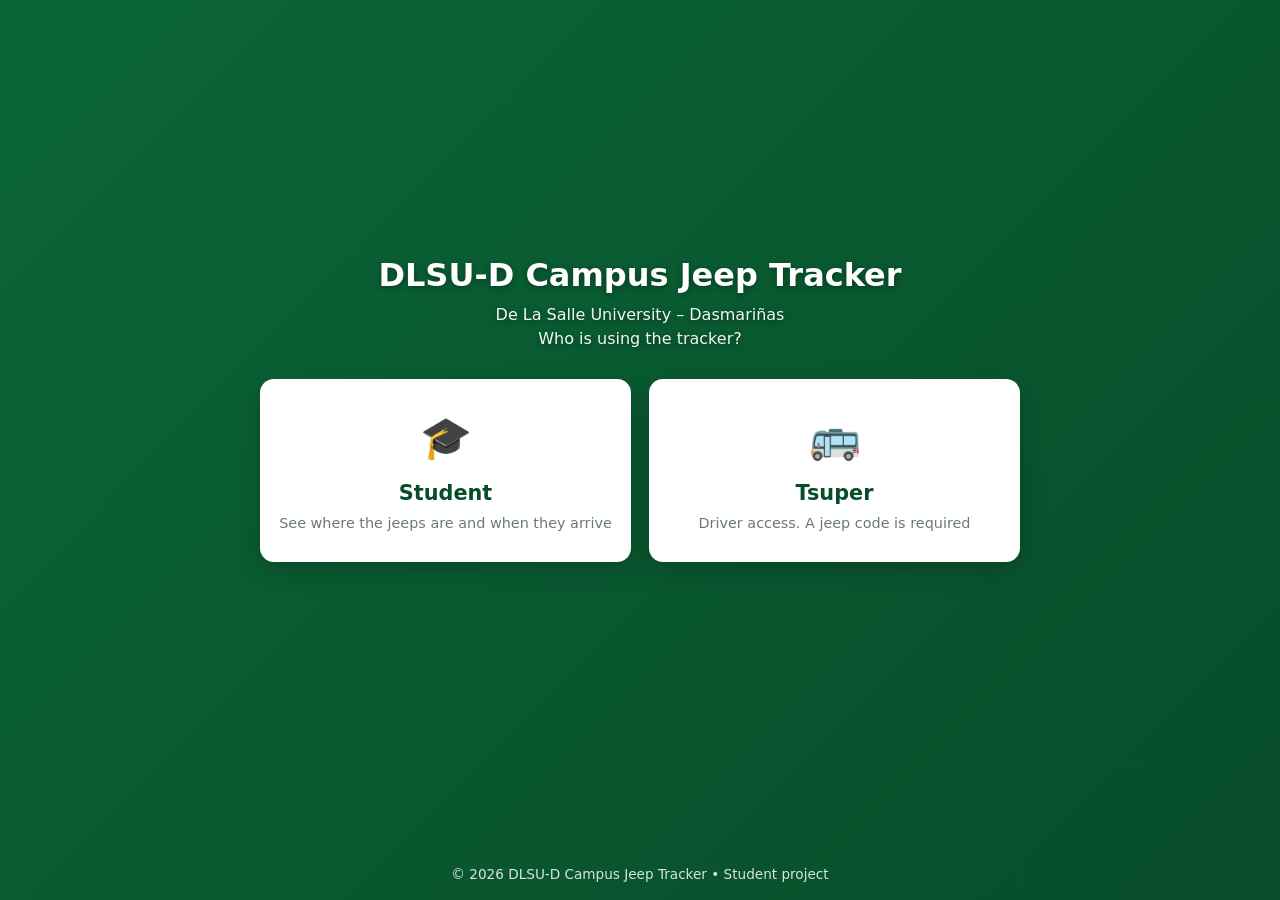
==== index.html @ f7f5c3f3 "Add files via upload" ====
<!DOCTYPE html>
<html lang="en">
<head>
  <meta charset="UTF-8" />
  <meta name="viewport" content="width=device-width, initial-scale=1.0" />
  <title>DLSU-D Campus Jeep Tracker</title>
  <link rel="stylesheet" href="style.css" />
  <script src="landing.js" defer></script>
</head>
<body>

<div class="landing">
  <main class="landing-main">
    <div class="landing-box">
      <h1>DLSU-D Campus Jeep Tracker</h1>
      <p class="landing-sub">De La Salle University – Dasmariñas<br>Who is using the tracker?</p>

      <div class="role-grid">
        <button id="studentBtn" class="role-card" type="button">
          <span class="role-icon">🎓</span>
          <span class="role-title">Student</span>
          <span class="role-desc">See where the jeeps are and when they arrive</span>
        </button>

        <button id="tsuperBtn" class="role-card" type="button">
          <span class="role-icon">🚌</span>
          <span class="role-title">Tsuper</span>
          <span class="role-desc">Driver access. A jeep code is required</span>
        </button>
      </div>

      <!-- Tsuper code entry (hidden until Tsuper is clicked) -->
      <div id="codePanel" class="code-panel" hidden>
        <form id="codeForm" autocomplete="off">
          <label for="codeInput">Enter your jeep code</label>
          <div class="code-row">
            <input id="codeInput" type="text" maxlength="12" placeholder="e.g. ABC123" />
            <button type="submit" class="btn-primary">Enter</button>
          </div>
          <p id="codeError" class="code-error" role="alert"></p>
          <button id="cancelCode" type="button" class="link-btn">← Back</button>
        </form>
      </div>
    </div>
  </main>

  <footer class="landing-foot">
    <p>© <span id="year"></span> DLSU-D Campus Jeep Tracker • Student project</p>
  </footer>
</div>

</body>
</html>
---- style.css ----
:root {
  --green: #0b6b3a;
  --green-dark: #084d2a;
  --green-light: #e6f3ec;
  --gold: #f2b705;
  --ink: #1d2a24;
  --muted: #6b7a72;
  --bg: #f5f8f6;
  --card: #ffffff;
  --border: #dbe5df;
  --danger: #c0392b;
  --radius: 14px;
}

* { box-sizing: border-box; margin: 0; padding: 0; }

body {
  font-family: "Segoe UI", system-ui, -apple-system, Roboto, Arial, sans-serif;
  background: var(--bg);
  color: var(--ink);
  line-height: 1.5;
}
body.no-scroll { overflow: hidden; }

.container { width: min(1100px, 92%); margin: 0 auto; }
.muted { color: var(--muted); }
.small { font-size: 0.85rem; }

/* ---------- Header ---------- */
.site-header {
  background: var(--green-dark);
  color: #fff;
  position: sticky;
  top: 0;
  z-index: 10;
  box-shadow: 0 2px 8px rgba(0,0,0,.15);
}
.header-inner {
  display: flex;
  align-items: center;
  justify-content: space-between;
  gap: 16px;
  padding: 12px 0;
  flex-wrap: wrap;
}
.brand { display: flex; align-items: center; gap: 12px; }
.brand-mark { font-size: 2rem; }
.brand h1 { font-size: 1.15rem; }
.brand p { font-size: 0.8rem; opacity: .8; }
nav { display: flex; gap: 18px; flex-wrap: wrap; }
nav a {
  color: #fff;
  text-decoration: none;
  font-size: 0.95rem;
  padding: 4px 2px;
  border-bottom: 2px solid transparent;
}
nav a:hover { border-color: var(--gold); }
nav a.active { border-color: var(--gold); }

/* ---------- Hero: photo with green cover (images/DLSUD-header.png) ---------- */
.hero {
  background-color: var(--green-dark);
  background-image:
    linear-gradient(135deg, rgba(11,107,58,0.80) 0%, rgba(8,77,42,0.90) 100%),
    url("images/DLSUD-header.png");
  background-size: cover;
  background-position: center;
  background-repeat: no-repeat;
  color: #fff;
  padding: 70px 0 90px;
}
.hero h2 { font-size: 2rem; margin-bottom: 6px; text-shadow: 0 2px 6px rgba(0,0,0,.35); }
.hero p { opacity: .95; max-width: 560px; text-shadow: 0 2px 6px rgba(0,0,0,.35); }
.page-hero { padding: 50px 0 80px; }

.finder {
  margin-top: 24px;
  background: #fff;
  color: var(--ink);
  border-radius: var(--radius);
  padding: 18px;
  display: grid;
  grid-template-columns: auto 1fr;
  gap: 12px 14px;
  align-items: center;
  box-shadow: 0 8px 24px rgba(0,0,0,.18);
  max-width: 640px;
}
.finder label { font-weight: 600; }
.finder select {
  padding: 10px 12px;
  border: 1px solid var(--border);
  border-radius: 10px;
  font-size: 1rem;
  background: #fff;
}
.finder-result { grid-column: 1 / -1; font-size: 1.05rem; }
.finder-result strong { color: var(--green); font-size: 1.4rem; }

/* ---------- Cards ---------- */
main { margin-top: -40px; padding-bottom: 40px; display: grid; gap: 24px; }
.card {
  background: var(--card);
  border: 1px solid var(--border);
  border-radius: var(--radius);
  padding: 20px;
  box-shadow: 0 2px 10px rgba(0,0,0,.04);
}
.card-head {
  display: flex;
  align-items: center;
  justify-content: space-between;
  flex-wrap: wrap;
  gap: 10px;
  margin-bottom: 14px;
}
.card-head h3 { font-size: 1.15rem; color: var(--green-dark); }
.controls { display: flex; align-items: center; gap: 16px; flex-wrap: wrap; }
.switch { display: flex; align-items: center; gap: 8px; font-size: 0.85rem; color: var(--muted); }
.clock {
  font-variant-numeric: tabular-nums;
  background: var(--green-light);
  color: var(--green-dark);
  padding: 4px 10px;
  border-radius: 8px;
  font-weight: 600;
}

/* ---------- Live map ---------- */
.map-wrap {
  background: #eef5f0;
  border: 1px solid var(--border);
  border-radius: 12px;
  overflow: hidden;
}
#campusMap { width: 100%; height: auto; display: block; }
.blocks rect { fill: #d6e6dc; stroke: #bcd3c4; }
.blocks .field { fill: #bfe0c8; }
.route { fill: none; stroke: var(--green); stroke-width: 6; stroke-linecap: round; opacity: .35; }
.stop-dot { fill: #fff; stroke: var(--green-dark); stroke-width: 3; cursor: pointer; }
.stop-dot:hover { r: 10; }
.stop-dot.selected { fill: var(--gold); stroke: var(--green-dark); }
.stop-label { font-size: 12px; fill: var(--green-dark); font-weight: 600; pointer-events: none; }
.jeep-body { fill: var(--danger); stroke: #fff; stroke-width: 2; }
.jeep-text { font-size: 10px; fill: #fff; font-weight: 700; text-anchor: middle; dominant-baseline: central; pointer-events: none; }
.jeep.offline .jeep-body { fill: #999; }

.legend { display: flex; gap: 18px; flex-wrap: wrap; margin-top: 12px; font-size: 0.85rem; color: var(--muted); }
.dot { display: inline-block; width: 12px; height: 12px; border-radius: 50%; margin-right: 6px; vertical-align: -1px; }
.dot.stop { background: #fff; border: 3px solid var(--green-dark); }
.dot.jeep { background: var(--danger); }
.dot.next { background: var(--gold); border: 3px solid var(--green-dark); }

/* ---------- Official map thumbnail ---------- */
.map-thumb {
  width: 100%;
  display: block;
  border-radius: 12px;
  border: 1px solid var(--border);
  cursor: zoom-in;
  transition: box-shadow .2s;
}
.map-thumb:hover { box-shadow: 0 6px 18px rgba(0,0,0,.18); }

/* ---------- Full-screen map viewer ---------- */
.lightbox {
  position: fixed;
  inset: 0;
  background: rgba(0, 0, 0, 0.88);
  display: none;
  align-items: center;
  justify-content: center;
  flex-direction: column;
  gap: 10px;
  padding: 16px;
  z-index: 100;
  cursor: zoom-out;
}
.lightbox.open { display: flex; }
.lightbox img {
  max-width: 96vw;
  max-height: 84vh;
  object-fit: contain;
  border-radius: 8px;
  background: #fff;
  cursor: default;
}
.lightbox-close {
  position: absolute;
  top: 14px;
  right: 18px;
  width: 42px;
  height: 42px;
  border: none;
  border-radius: 50%;
  background: rgba(255,255,255,.18);
  color: #fff;
  font-size: 1.8rem;
  line-height: 1;
  cursor: pointer;
}
.lightbox-close:hover { background: rgba(255,255,255,.32); }
.lightbox-hint { color: #d5e6dc; font-size: 0.85rem; }

/* ---------- Jeep cards ---------- */
.jeep-grid { display: grid; grid-template-columns: repeat(auto-fit, minmax(240px, 1fr)); gap: 14px; }
.jeep-card { border: 1px solid var(--border); border-radius: 12px; padding: 14px; background: #fbfdfc; }
.jeep-card h4 { display: flex; justify-content: space-between; align-items: center; margin-bottom: 8px; }
.badge {
  font-size: 0.72rem;
  padding: 3px 9px;
  border-radius: 999px;
  font-weight: 700;
  background: var(--green-light);
  color: var(--green-dark);
}
.badge.off { background: #eee; color: #777; }
.jeep-card p { font-size: 0.9rem; color: var(--muted); }
.jeep-card p b { color: var(--ink); }
.progress { height: 6px; background: #e3ece6; border-radius: 99px; margin-top: 10px; overflow: hidden; }
.progress > div { height: 100%; background: var(--green); transition: width .5s linear; }

/* ---------- Table ---------- */
.table-wrap { overflow-x: auto; }
table { width: 100%; border-collapse: collapse; }
th, td { padding: 10px 12px; text-align: left; border-bottom: 1px solid var(--border); }
th {
  background: var(--green-light);
  color: var(--green-dark);
  font-size: 0.85rem;
  text-transform: uppercase;
  letter-spacing: .03em;
}
tbody tr:hover { background: #f4faf6; }
tbody tr.selected { background: #fff7d6; }
td.eta { font-weight: 700; color: var(--green); font-variant-numeric: tabular-nums; }

/* ---------- Footer ---------- */
.site-footer { background: var(--green-dark); color: #cfe3d7; padding: 18px 0; text-align: center; font-size: 0.85rem; }

/* ---------- About page ---------- */
.about-card p { margin-bottom: 12px; }
.about-card p:last-child { margin-bottom: 0; }
.about-card b { color: var(--green-dark); }

.back-wrap { margin-top: 4px; }
.back-btn {
  display: inline-block;
  background: var(--green);
  color: #fff;
  text-decoration: none;
  font-weight: 600;
  padding: 10px 18px;
  border-radius: 10px;
  transition: background .2s;
}
.back-btn:hover { background: var(--green-dark); }

/* ---------- Role selection page (index.html) ---------- */
.landing {
  min-height: 100vh;
  display: flex;
  flex-direction: column;
  background-color: var(--green-dark);
  background-image:
    linear-gradient(135deg, rgba(11,107,58,0.80) 0%, rgba(8,77,42,0.90) 100%),
    url("images/DLSUD-header.png");
  background-size: cover;
  background-position: center;
  background-repeat: no-repeat;
  color: #fff;
}
.landing-main {
  flex: 1;
  display: flex;
  align-items: center;
  justify-content: center;
  padding: 40px 0;
}
.landing-box { text-align: center; width: min(760px, 92%); }
.landing-logo { font-size: 3rem; }
.landing-box h1 { font-size: 2rem; margin: 6px 0 4px; text-shadow: 0 2px 6px rgba(0,0,0,.35); }
.landing-sub { opacity: .95; margin-bottom: 28px; text-shadow: 0 2px 6px rgba(0,0,0,.35); }
.landing-foot { text-align: center; padding: 16px; font-size: 0.85rem; color: #d5e6dc; }

.role-grid { display: grid; grid-template-columns: 1fr 1fr; gap: 18px; }
.role-card {
  background: #fff;
  color: var(--ink);
  border: none;
  border-radius: var(--radius);
  padding: 28px 18px;
  cursor: pointer;
  font: inherit;
  box-shadow: 0 8px 24px rgba(0,0,0,.2);
  transition: transform .15s, box-shadow .15s;
}
.role-card:hover { transform: translateY(-4px); box-shadow: 0 14px 30px rgba(0,0,0,.28); }
.role-icon { display: block; font-size: 2.6rem; margin-bottom: 8px; }
.role-title { display: block; font-size: 1.3rem; font-weight: 700; color: var(--green-dark); }
.role-desc { display: block; font-size: 0.9rem; color: var(--muted); margin-top: 4px; }

.code-panel {
  margin: 20px auto 0;
  background: #fff;
  color: var(--ink);
  border-radius: var(--radius);
  padding: 20px;
  max-width: 420px;
  text-align: left;
  box-shadow: 0 8px 24px rgba(0,0,0,.2);
}
.code-panel[hidden] { display: none; }
.code-panel label { font-weight: 600; display: block; margin-bottom: 8px; }
.code-row { display: flex; gap: 10px; }
.code-row input {
  flex: 1;
  min-width: 0;
  padding: 11px 12px;
  border: 1px solid var(--border);
  border-radius: 10px;
  font-size: 1.05rem;
  letter-spacing: .12em;
  text-transform: uppercase;
}
.code-error { color: var(--danger); font-size: 0.9rem; margin-top: 8px; min-height: 1.2em; }

.btn-primary {
  background: var(--green);
  color: #fff;
  border: none;
  border-radius: 10px;
  padding: 10px 20px;
  font-weight: 700;
  cursor: pointer;
}
.btn-primary:hover { background: var(--green-dark); }
.link-btn {
  background: none;
  border: none;
  color: var(--green);
  cursor: pointer;
  font: inherit;
  text-decoration: underline;
  margin-top: 8px;
}

/* ---------- Tsuper banner (under the navigation) ---------- */
.driver-bar {
  background: var(--gold);
  color: #3a2e00;
  border-bottom: 3px solid #d9a404;
}
.driver-bar[hidden] { display: none; }
.driver-inner {
  display: flex;
  align-items: center;
  justify-content: space-between;
  gap: 16px;
  padding: 14px 0;
  flex-wrap: wrap;
}
.driver-hello { font-weight: 700; font-size: 1.05rem; }
.driver-ask { font-size: 0.95rem; }
.trip-msg { font-size: 0.82rem; margin-top: 4px; }
.driver-actions { display: flex; gap: 10px; }
.btn-yes {
  background: var(--green);
  color: #fff;
  border: none;
  border-radius: 10px;
  padding: 10px 28px;
  font-weight: 700;
  font-size: 1rem;
  cursor: pointer;
}
.btn-yes:hover { background: var(--green-dark); }
.btn-yes:disabled { background: #4d7f63; cursor: default; }
.btn-ghost {
  background: transparent;
  border: 2px solid #3a2e00;
  color: #3a2e00;
  border-radius: 10px;
  padding: 8px 16px;
  font-weight: 600;
  cursor: pointer;
}
.btn-ghost:hover { background: rgba(0,0,0,.08); }

/* ---------- Phones ---------- */
@media (max-width: 600px) {
  .finder { grid-template-columns: 1fr; }
  .hero h2 { font-size: 1.5rem; }
  nav { gap: 12px; }
  .stop-label { font-size: 15px; }
  .role-grid { grid-template-columns: 1fr; }
  .landing-box h1 { font-size: 1.5rem; }
}
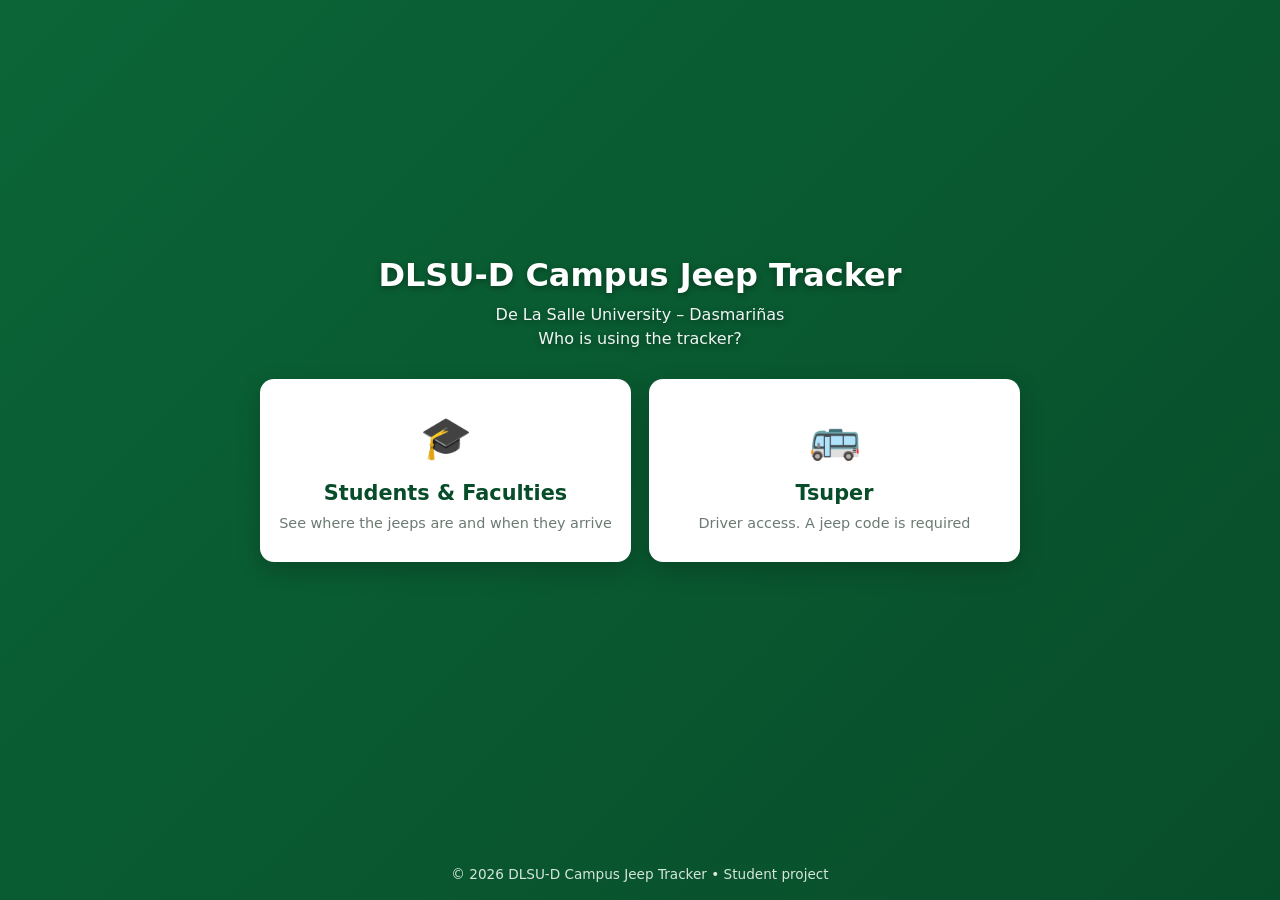
==== commit c9c6c85c: ""& Faculties"" ====
--- a/index.html
+++ b/index.html
@@ -18,7 +18,7 @@
       <div class="role-grid">
         <button id="studentBtn" class="role-card" type="button">
           <span class="role-icon">🎓</span>
-          <span class="role-title">Student</span>
+          <span class="role-title">Students & Faculties</span>
           <span class="role-desc">See where the jeeps are and when they arrive</span>
         </button>
 
@@ -50,4 +50,4 @@
 </div>
 
 </body>
-</html>+</html>
